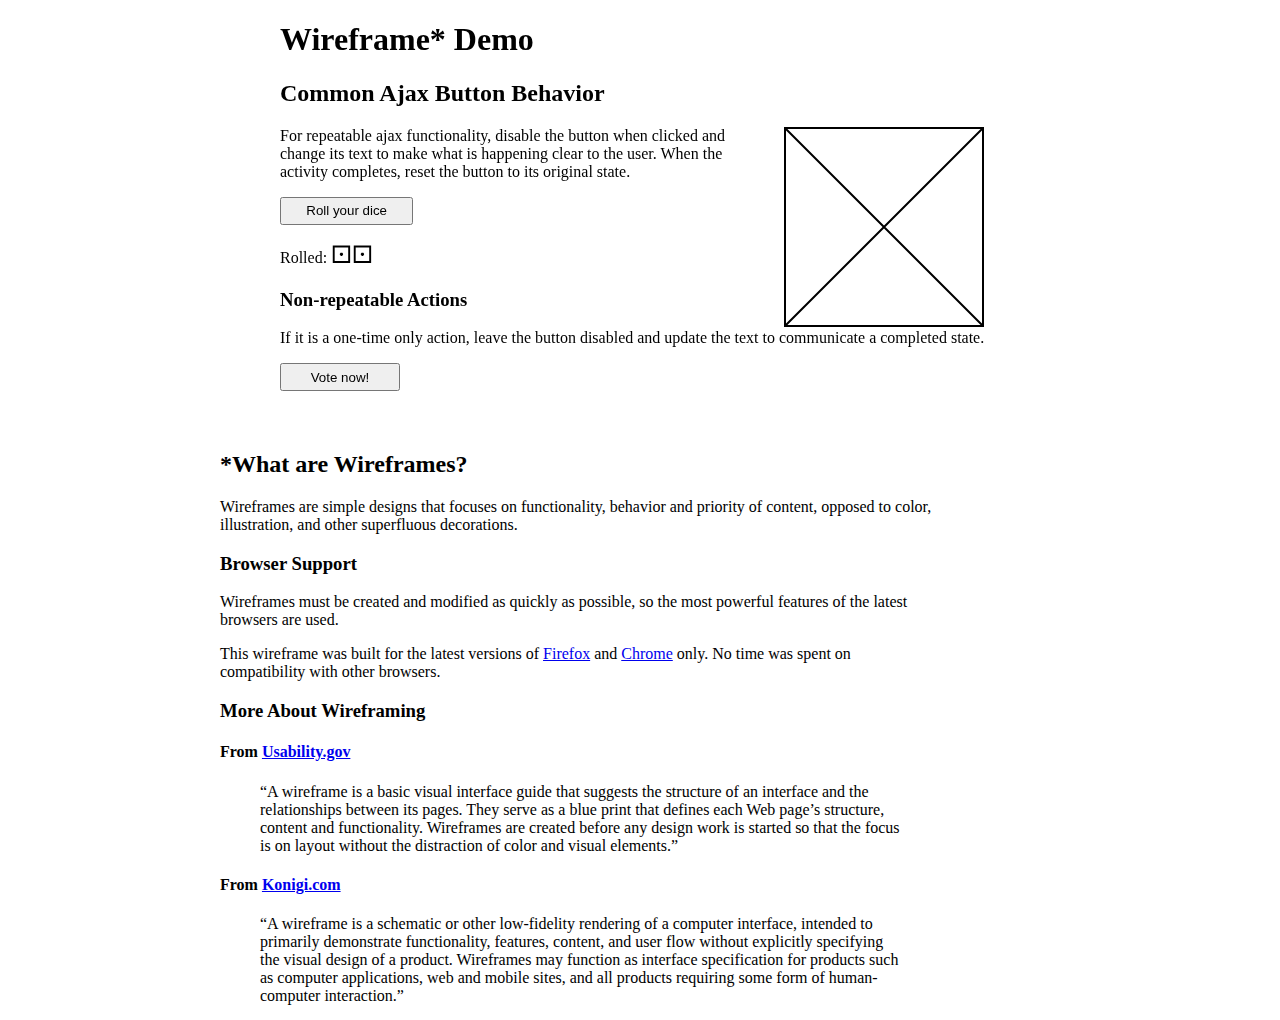
==== index.html @ cc534230 "Create index.html" ====
<!DOCTYPE html>
<html>
<head>
<meta charset="utf-8">
<meta http-equiv="x-ua-compatible" content="IE=Edge">
<meta name="viewport" content="initial-scale=1.0, user-scalable=no">
<title>Wireframe - Demo</title>
<link rel="stylesheet" href="wireframe.css">
<style type="text/css">
/* Instance-specific styles */
article {margin: 0 auto; width: 720px; position: relative; }

#image1 {float: right; margin: 0 1em; }

button {height: 2.1em; }
button img {vertical-align: middle; margin-right: 0.8em; }
#die1, #die2 {font-size: 24px; font-family: monospace; }

#ajaxRand {width: 10em; }
#ajaxVote {width: 9em; }

#wireframe {left: -60px; }
#testSpin {}
</style>

<body>
<article>
<h1>Wireframe* Demo</h1>

<div class="wire">
<h2>Common Ajax Button Behavior</h2>
<canvas class="placeholderImage" id="image1" width="200" height="200" title="Image placeholder"></canvas>
<p>For repeatable ajax functionality, disable the button when clicked and change its text to make what is happening clear to the user. When the activity completes, reset the button to its original state.
<p><button type="button" id="ajaxRand" onclick="pseudoAjaxRandom()">Roll your dice</button>
<p>Rolled: <span id="die1">⚀</span><span id="die2">⚀</span>

<h3>Non-repeatable Actions</h3>
<p>If it is a one-time only action, leave the button disabled and update the text to communicate a completed state.

<p><button type="button" id="ajaxVote" onclick="pseudoAjaxVote()">Vote now!</button>

<p><canvas class="spinner" width="20" height="20" id="testSpin"></canvas>
</div>

</article>

<article id="wireframe">
<h2>*What are Wireframes?</h2>
<p>Wireframes are simple designs that focuses on functionality, behavior and priority of content, opposed to color, illustration, and other superfluous decorations.

<h3>Browser Support</h3>
<p>Wireframes must be created and modified as quickly as possible, so the most powerful features of the latest browsers are used.
<p>This wireframe was built for the latest versions of <a href="http://www.mozilla.org/en-US/firefox/desktop/">Firefox</a> and <a href="https://www.google.com/intl/en-US/chrome/browser/">Chrome</a> only. No time was spent on compatibility with other browsers.

<h3>More About Wireframing</h3>
<h4>From <a href="http://www.usability.gov/sites/default/files/creating-wireframes.pdf">Usability.gov</a></h4>
<blockquote>“A wireframe is a basic visual interface guide that suggests the structure of an 
interface and the relationships between its pages. They serve as a blue print that 
defines each Web page’s structure, content and functionality. Wireframes are created 
before any design work is started so that the focus is on layout without the 
distraction of color and visual elements.”</blockquote>

<h4>From <a href="http://konigi.com/node/1819">Konigi.com</a></h4>
<blockquote>“A wireframe is a schematic or other low-fidelity rendering of a computer interface, intended to primarily demonstrate functionality, features, content, and user flow without explicitly specifying the visual design of a product. Wireframes may function as interface specification for products such as computer applications, web and mobile sites, and all products requiring some form of human-computer interaction.”</blockquote>

</article>

<script>
function makeImage(canvas) {
    var ctx = canvas.getContext("2d"), centerWidth, centerHeight, maxDim;
    centerWidth = canvas.width / 2;
    centerHeight = canvas.height / 2;
    maxDim = canvas.width;
    if (canvas.height > maxDim) {
        maxDim = canvas.height;
    }

    ctx.beginPath();
    ctx.rect(0, 0, canvas.width, canvas.height);
    ctx.strokeStyle = 'black';
    ctx.fillStyle = 'white';
    ctx.fill();
    ctx.lineWidth = 4;
    ctx.stroke();
    
    ctx.beginPath();
    ctx.lineWidth = 2;
    ctx.strokeStyle = 'black';
    ctx.moveTo(0, 0);
    ctx.lineTo(canvas.width, canvas.height);
    ctx.moveTo(canvas.width, 0);
    ctx.lineTo(0, canvas.height);

    ctx.stroke();
}

function makeAllImagePlaceholders() {
    var imagePlaceholders = document.querySelectorAll('canvas.placeholderImage'), ii;
    for (ii = 0; ii < imagePlaceholders.length; ii = ii + 1) {
        makeImage(imagePlaceholders[ii]);
    }
}

function spinColor(pos, idx) {
    if (pos === idx) {
        return 'black';
    }
    if (pos - 1 === idx || pos - 1 === idx - 8) {
        return 'gray';
    }
    if (pos - 2 === idx || pos - 2 === idx - 8) {
        return 'darkgray';
    }
    return 'lightgray';
}

function spinner(canvas, position) {
    var ctx = canvas.getContext("2d"), dotRad = canvas.width / 16, circRad = canvas.width * 0.4, a, b, marg = canvas.width * 0.1;
    if (position > 7) {
        position = position - 8;
    }
    a = Math.sqrt(circRad * circRad) / 2 * 1.08; // what's this fudge factor for? My math must be bad.
    ctx.beginPath();
    ctx.arc(canvas.width / 2, canvas.height / 5, dotRad, 0, 2 * Math.PI, false);
    ctx.fillStyle = spinColor(position, 0);
    ctx.strokeStyle = 'transparent';
    ctx.fill();
    ctx.stroke();
    
    ctx.beginPath();
    ctx.arc(canvas.width * 4 / 5, canvas.height / 2, dotRad, 0, 2 * Math.PI, false);
    ctx.fillStyle = spinColor(position, 2);
    ctx.strokeStyle = 'transparent';
    ctx.fill();
    ctx.stroke();
    
    ctx.beginPath();
    ctx.arc(canvas.width / 2, canvas.height * 4 / 5, dotRad, 0, 2 * Math.PI, false);
    ctx.fillStyle = spinColor(position, 4);
    ctx.strokeStyle = 'transparent';
    ctx.fill();
    ctx.stroke();
    
    ctx.beginPath();
    ctx.arc(canvas.width / 5, canvas.height / 2, dotRad, 0, 2 * Math.PI, false);
    ctx.fillStyle = spinColor(position, 6);
    ctx.strokeStyle = 'transparent';
    ctx.fill();
    ctx.stroke();
    
    ctx.beginPath();
    ctx.arc(marg + circRad + a, marg + circRad - a, dotRad, 0, 2 * Math.PI, false);
    ctx.fillStyle = spinColor(position, 1);
    ctx.strokeStyle = 'transparent';
    ctx.fill();
    ctx.stroke();
    
    ctx.beginPath();
    ctx.arc(marg + circRad + a, marg + circRad + a, dotRad, 0, 2 * Math.PI, false);
    ctx.fillStyle = spinColor(position, 3);
    ctx.strokeStyle = 'transparent';
    ctx.fill();
    ctx.stroke();
    
    ctx.beginPath();
    ctx.arc(marg + circRad - a, marg + circRad + a, dotRad, 0, 2 * Math.PI, false);
    ctx.fillStyle = spinColor(position, 5);
    ctx.strokeStyle = 'transparent';
    ctx.fill();
    ctx.stroke();
    
    ctx.beginPath();
    ctx.arc(marg + circRad - a, marg + circRad - a, dotRad, 0, 2 * Math.PI, false);
    ctx.fillStyle = spinColor(position, 7);
    ctx.strokeStyle = 'transparent';
    ctx.fill();
    ctx.stroke();
    
    window.setTimeout(function () {spinner(canvas, position + 1); }, 100);
}

makeAllImagePlaceholders();
//spinner(testSpin, 0);
</script>
<script>
/* Instance-specific script */

function pseudoAjaxRandom() {
    var dice = ['⚀', '⚁', '⚂', '⚃', '⚄', '⚅'];
    ajaxRand.disabled = true;
    //ajaxRand.innerHTML = '<img src="img/spinner.gif" alt="">Rolling...';
    ajaxRand.innerHTML = 'Rolling...';
    die1.innerHTML = '◻';
    die2.innerHTML = '◻';
    window.setTimeout(function () {
        ajaxRand.disabled = false;
        die1.innerHTML = dice[Math.floor(Math.random() * 6)];
        die2.innerHTML = dice[Math.floor(Math.random() * 6)];
        ajaxRand.innerHTML = 'Roll your dice';
    }, 1000);
}
function pseudoAjaxVote() {
    ajaxVote.disabled = true;
    //ajaxVote.innerHTML = '<img src="img/spinner.gif" alt="">Voting...';
    ajaxVote.innerHTML = 'Voting...';
    window.setTimeout(function () {
        ajaxVote.innerHTML = 'Voted';
    }, 1000);
}
</script>
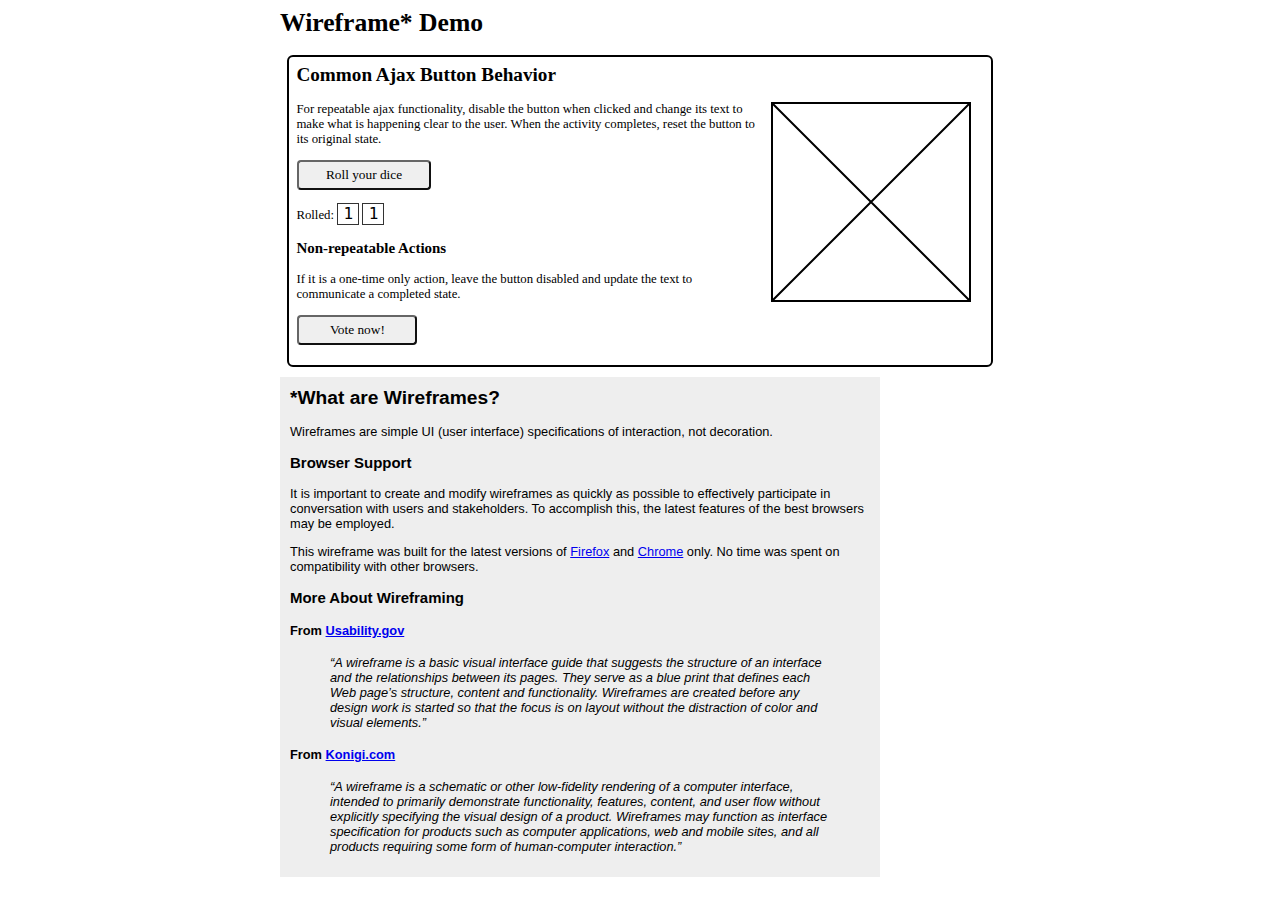
==== commit d7682b5c: "Update index.html" ====
--- a/index.html
+++ b/index.html
@@ -12,9 +12,7 @@
 
 #image1 {float: right; margin: 0 1em; }
 
-button {height: 2.1em; }
-button img {vertical-align: middle; margin-right: 0.8em; }
-#die1, #die2 {font-size: 24px; font-family: monospace; }
+#die1, #die2 {display: inline-block; width: 20px; height: 20px; font-size: 16px; font-family: monospace; border: 1px solid #333; text-align: center; }
 
 #ajaxRand {width: 10em; }
 #ajaxVote {width: 9em; }
@@ -32,24 +30,22 @@
 <canvas class="placeholderImage" id="image1" width="200" height="200" title="Image placeholder"></canvas>
 <p>For repeatable ajax functionality, disable the button when clicked and change its text to make what is happening clear to the user. When the activity completes, reset the button to its original state.
 <p><button type="button" id="ajaxRand" onclick="pseudoAjaxRandom()">Roll your dice</button>
-<p>Rolled: <span id="die1">⚀</span><span id="die2">⚀</span>
+<p>Rolled: <span id="die1">1</span> <span id="die2">1</span>
 
 <h3>Non-repeatable Actions</h3>
 <p>If it is a one-time only action, leave the button disabled and update the text to communicate a completed state.
 
 <p><button type="button" id="ajaxVote" onclick="pseudoAjaxVote()">Vote now!</button>
-
-<p><canvas class="spinner" width="20" height="20" id="testSpin"></canvas>
 </div>
 
 </article>
 
 <article id="wireframe">
 <h2>*What are Wireframes?</h2>
-<p>Wireframes are simple designs that focuses on functionality, behavior and priority of content, opposed to color, illustration, and other superfluous decorations.
+<p>Wireframes are simple UI (user interface) specifications of interaction, not decoration.
 
 <h3>Browser Support</h3>
-<p>Wireframes must be created and modified as quickly as possible, so the most powerful features of the latest browsers are used.
+<p>It is important to create and modify wireframes as quickly as possible to effectively participate in conversation with users and stakeholders. To accomplish this, the latest features of the best browsers may be employed.
 <p>This wireframe was built for the latest versions of <a href="http://www.mozilla.org/en-US/firefox/desktop/">Firefox</a> and <a href="https://www.google.com/intl/en-US/chrome/browser/">Chrome</a> only. No time was spent on compatibility with other browsers.
 
 <h3>More About Wireframing</h3>
@@ -63,6 +59,7 @@
 <h4>From <a href="http://konigi.com/node/1819">Konigi.com</a></h4>
 <blockquote>“A wireframe is a schematic or other low-fidelity rendering of a computer interface, intended to primarily demonstrate functionality, features, content, and user flow without explicitly specifying the visual design of a product. Wireframes may function as interface specification for products such as computer applications, web and mobile sites, and all products requiring some form of human-computer interaction.”</blockquote>
 
+<img src="img/spin.gif" style="display: none; " title="Preload spinner">
 </article>
 
 <script>
@@ -101,110 +98,28 @@
     }
 }
 
-function spinColor(pos, idx) {
-    if (pos === idx) {
-        return 'black';
-    }
-    if (pos - 1 === idx || pos - 1 === idx - 8) {
-        return 'gray';
-    }
-    if (pos - 2 === idx || pos - 2 === idx - 8) {
-        return 'darkgray';
-    }
-    return 'lightgray';
-}
-
-function spinner(canvas, position) {
-    var ctx = canvas.getContext("2d"), dotRad = canvas.width / 16, circRad = canvas.width * 0.4, a, b, marg = canvas.width * 0.1;
-    if (position > 7) {
-        position = position - 8;
-    }
-    a = Math.sqrt(circRad * circRad) / 2 * 1.08; // what's this fudge factor for? My math must be bad.
-    ctx.beginPath();
-    ctx.arc(canvas.width / 2, canvas.height / 5, dotRad, 0, 2 * Math.PI, false);
-    ctx.fillStyle = spinColor(position, 0);
-    ctx.strokeStyle = 'transparent';
-    ctx.fill();
-    ctx.stroke();
-    
-    ctx.beginPath();
-    ctx.arc(canvas.width * 4 / 5, canvas.height / 2, dotRad, 0, 2 * Math.PI, false);
-    ctx.fillStyle = spinColor(position, 2);
-    ctx.strokeStyle = 'transparent';
-    ctx.fill();
-    ctx.stroke();
-    
-    ctx.beginPath();
-    ctx.arc(canvas.width / 2, canvas.height * 4 / 5, dotRad, 0, 2 * Math.PI, false);
-    ctx.fillStyle = spinColor(position, 4);
-    ctx.strokeStyle = 'transparent';
-    ctx.fill();
-    ctx.stroke();
-    
-    ctx.beginPath();
-    ctx.arc(canvas.width / 5, canvas.height / 2, dotRad, 0, 2 * Math.PI, false);
-    ctx.fillStyle = spinColor(position, 6);
-    ctx.strokeStyle = 'transparent';
-    ctx.fill();
-    ctx.stroke();
-    
-    ctx.beginPath();
-    ctx.arc(marg + circRad + a, marg + circRad - a, dotRad, 0, 2 * Math.PI, false);
-    ctx.fillStyle = spinColor(position, 1);
-    ctx.strokeStyle = 'transparent';
-    ctx.fill();
-    ctx.stroke();
-    
-    ctx.beginPath();
-    ctx.arc(marg + circRad + a, marg + circRad + a, dotRad, 0, 2 * Math.PI, false);
-    ctx.fillStyle = spinColor(position, 3);
-    ctx.strokeStyle = 'transparent';
-    ctx.fill();
-    ctx.stroke();
-    
-    ctx.beginPath();
-    ctx.arc(marg + circRad - a, marg + circRad + a, dotRad, 0, 2 * Math.PI, false);
-    ctx.fillStyle = spinColor(position, 5);
-    ctx.strokeStyle = 'transparent';
-    ctx.fill();
-    ctx.stroke();
-    
-    ctx.beginPath();
-    ctx.arc(marg + circRad - a, marg + circRad - a, dotRad, 0, 2 * Math.PI, false);
-    ctx.fillStyle = spinColor(position, 7);
-    ctx.strokeStyle = 'transparent';
-    ctx.fill();
-    ctx.stroke();
-    
-    window.setTimeout(function () {spinner(canvas, position + 1); }, 100);
-}
-
 makeAllImagePlaceholders();
-//spinner(testSpin, 0);
 </script>
 <script>
 /* Instance-specific script */
 
+// spinner from http://preloaders.net/en/circular
 function pseudoAjaxRandom() {
-    var dice = ['⚀', '⚁', '⚂', '⚃', '⚄', '⚅'];
     ajaxRand.disabled = true;
-    //ajaxRand.innerHTML = '<img src="img/spinner.gif" alt="">Rolling...';
-    ajaxRand.innerHTML = 'Rolling...';
-    die1.innerHTML = '◻';
-    die2.innerHTML = '◻';
+    ajaxRand.innerHTML = '<img src="img/spin.gif" alt="">Rolling...';
     window.setTimeout(function () {
         ajaxRand.disabled = false;
-        die1.innerHTML = dice[Math.floor(Math.random() * 6)];
-        die2.innerHTML = dice[Math.floor(Math.random() * 6)];
+        die1.innerHTML = Math.ceil(Math.random() * 6);
+        die2.innerHTML = Math.ceil(Math.random() * 6);
         ajaxRand.innerHTML = 'Roll your dice';
     }, 1000);
 }
 function pseudoAjaxVote() {
     ajaxVote.disabled = true;
-    //ajaxVote.innerHTML = '<img src="img/spinner.gif" alt="">Voting...';
-    ajaxVote.innerHTML = 'Voting...';
+    ajaxVote.innerHTML = '<img src="img/spin.gif" alt="">Voting...';
     window.setTimeout(function () {
         ajaxVote.innerHTML = 'Voted';
-    }, 1000);
+    }, 2000);
 }
+ajaxVote.disabled = false;
 </script>
--- a/wireframe.css
+++ b/wireframe.css
@@ -0,0 +1,42 @@
+html {background: #fff; }
+body {
+    font-size: 80%; font-family: "Comic Sans MS", cursive;
+    background: transparent url(/wireframe/img/coffeering.png) no-repeat 95% 5%;
+}
+body *:first-child {margin-top: 0; }
+
+button {
+    margin: 0 1px;
+    font-family: "Comic Sans MS", cursive;
+    border: 2px outset #666; border-radius: 4px;
+    line-height: 1.8em; 
+}
+button:active {border: 2px inset #666; outline: 0 none; }
+button img {vertical-align: middle; margin-right: 0.4em; }
+
+/* Nested wire boxes */
+div.wire {
+    padding: 1%; margin: 1%;
+    border: 2px solid #000; border-radius: 6px;
+    background: #fff;
+    background: rgba(255, 255, 255, 0.7);
+}
+div.wire > *:first-child {margin-top: 0; }
+div.wire div.functional-area {
+    border: 2px solid #555; border-radius: 6px;
+}
+div.wire div.wire div.wire {
+    border: 2px solid #999; border-radius: 6px;
+}
+div.wire div.wire div.wire div.wire {
+    border: 2px solid #ccc; border-radius: 6px;
+}
+
+/* For wireframe information block */
+#wireframe {
+    margin-top: 10px; padding: 10px;
+    background: #eee none repeat scroll 0 0;
+    max-width: 580px;
+    font-family: sans-serif; 
+}
+#wireframe blockquote {font-style: italic; }
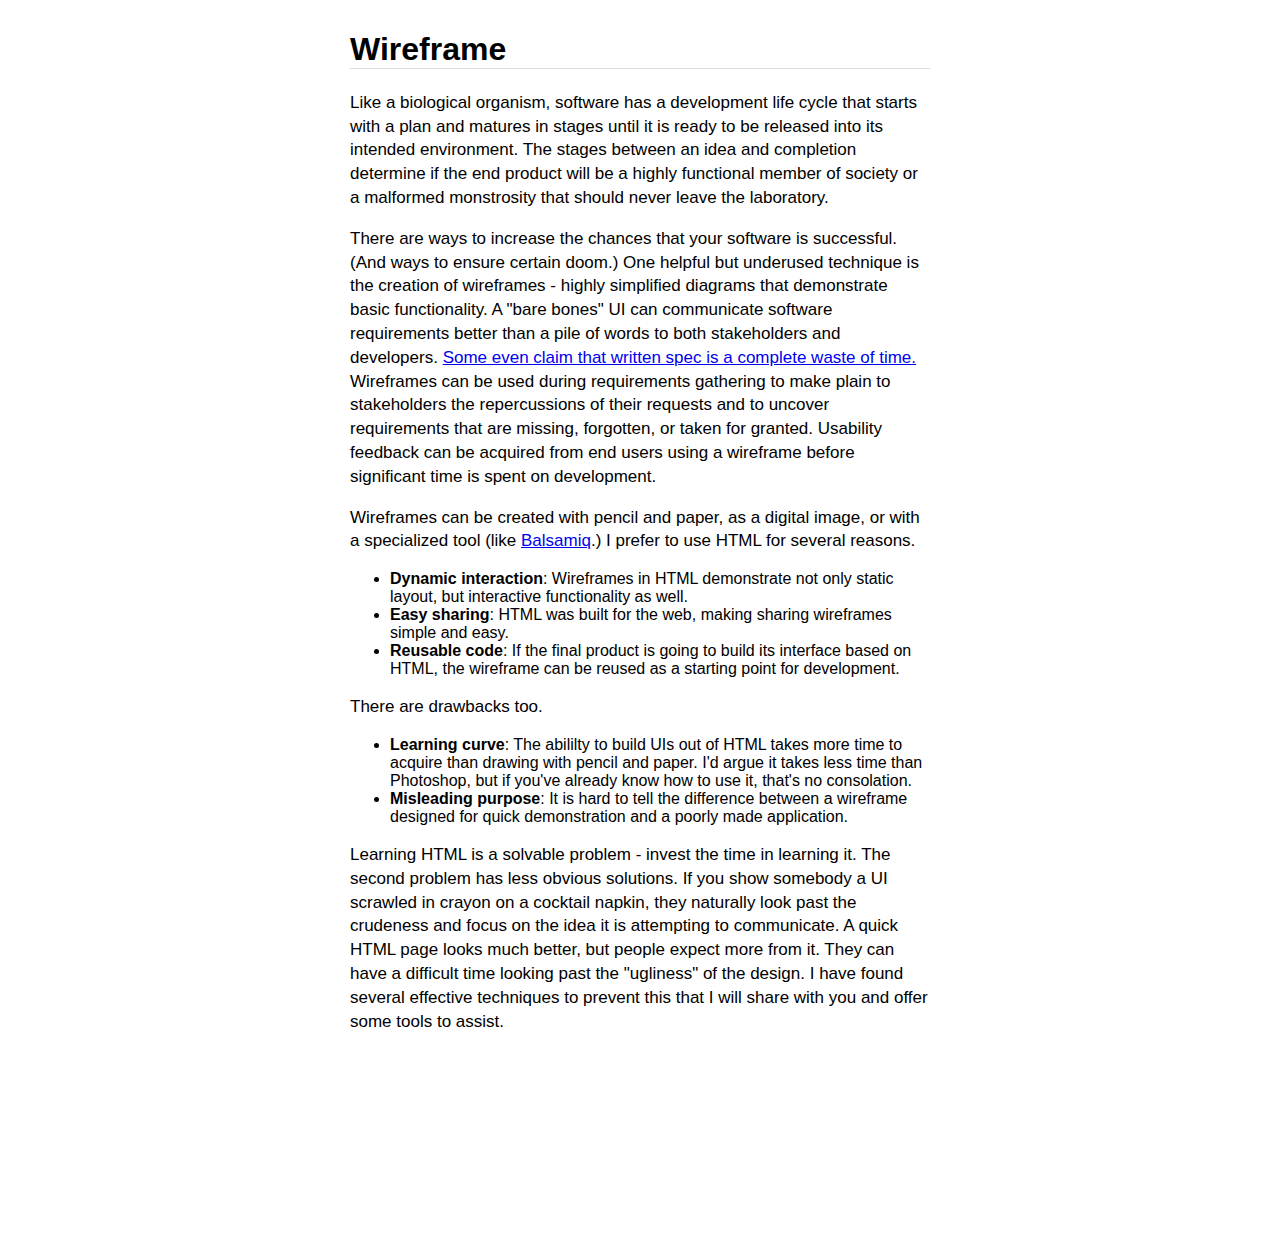
==== commit 248b2241: "Update index.html" ====
--- a/index.html
+++ b/index.html
@@ -2,124 +2,93 @@
 <html>
 <head>
 <meta charset="utf-8">
-<meta http-equiv="x-ua-compatible" content="IE=Edge">
 <meta name="viewport" content="initial-scale=1.0, user-scalable=no">
-<title>Wireframe - Demo</title>
-<link rel="stylesheet" href="wireframe.css">
+<title>README</title>
 <style type="text/css">
-/* Instance-specific styles */
-article {margin: 0 auto; width: 720px; position: relative; }
+/* https://github.com/chrisbroski/simple-css  */
+html {padding: 10px 10px 200px; font-family: droid sans, sans-serif; }
+body {margin: 0 auto; max-width: 580px; }
+div.article > *:first-child {margin-top: 0; }
+div.article p {line-height: 1.4em; font-size: 17px; }
 
-#image1 {float: right; margin: 0 1em; }
-
-#die1, #die2 {display: inline-block; width: 20px; height: 20px; font-size: 16px; font-family: monospace; border: 1px solid #333; text-align: center; }
-
-#ajaxRand {width: 10em; }
-#ajaxVote {width: 9em; }
-
-#wireframe {left: -60px; }
-#testSpin {}
+/* Approximating GitHub markdown styles */
+h1 {border-bottom: 1px solid #ddd; }
+pre {padding: 1em; background: #eee; overflow: auto; }
+blockquote {margin: 16px 0; padding: 0 15px; color: #777; border-left: 4px solid #ddd; }
+table {border-collapse: collapse; }
+table td {border: 1px solid #ddd; padding: 6px 13px; }
 </style>
 
 <body>
-<article>
-<h1>Wireframe* Demo</h1>
-
-<div class="wire">
-<h2>Common Ajax Button Behavior</h2>
-<canvas class="placeholderImage" id="image1" width="200" height="200" title="Image placeholder"></canvas>
-<p>For repeatable ajax functionality, disable the button when clicked and change its text to make what is happening clear to the user. When the activity completes, reset the button to its original state.
-<p><button type="button" id="ajaxRand" onclick="pseudoAjaxRandom()">Roll your dice</button>
-<p>Rolled: <span id="die1">1</span> <span id="die2">1</span>
-
-<h3>Non-repeatable Actions</h3>
-<p>If it is a one-time only action, leave the button disabled and update the text to communicate a completed state.
-
-<p><button type="button" id="ajaxVote" onclick="pseudoAjaxVote()">Vote now!</button>
+<div class="article">
+<div data-src="README.md" class="mdImport"></div>
 </div>
 
-</article>
+<script>
+/*
+Copyright (c) 2007, John Fraser  
+<http://www.attacklab.net/>  
+All rights reserved.
 
-<article id="wireframe">
-<h2>*What are Wireframes?</h2>
-<p>Wireframes are simple UI (user interface) specifications of interaction, not decoration.
+Original Markdown copyright (c) 2004, John Gruber  
+<http://daringfireball.net/>  
+All rights reserved.
 
-<h3>Browser Support</h3>
-<p>It is important to create and modify wireframes as quickly as possible to effectively participate in conversation with users and stakeholders. To accomplish this, the latest features of the best browsers may be employed.
-<p>This wireframe was built for the latest versions of <a href="http://www.mozilla.org/en-US/firefox/desktop/">Firefox</a> and <a href="https://www.google.com/intl/en-US/chrome/browser/">Chrome</a> only. No time was spent on compatibility with other browsers.
+Redistribution and use in source and binary forms, with or without
+modification, are permitted provided that the following conditions are
+met:
 
-<h3>More About Wireframing</h3>
-<h4>From <a href="http://www.usability.gov/sites/default/files/creating-wireframes.pdf">Usability.gov</a></h4>
-<blockquote>“A wireframe is a basic visual interface guide that suggests the structure of an 
-interface and the relationships between its pages. They serve as a blue print that 
-defines each Web page’s structure, content and functionality. Wireframes are created 
-before any design work is started so that the focus is on layout without the 
-distraction of color and visual elements.”</blockquote>
+* Redistributions of source code must retain the above copyright notice,
+  this list of conditions and the following disclaimer.
 
-<h4>From <a href="http://konigi.com/node/1819">Konigi.com</a></h4>
-<blockquote>“A wireframe is a schematic or other low-fidelity rendering of a computer interface, intended to primarily demonstrate functionality, features, content, and user flow without explicitly specifying the visual design of a product. Wireframes may function as interface specification for products such as computer applications, web and mobile sites, and all products requiring some form of human-computer interaction.”</blockquote>
+* Redistributions in binary form must reproduce the above copyright
+  notice, this list of conditions and the following disclaimer in the
+  documentation and/or other materials provided with the distribution.
 
-<img src="img/spin.gif" style="display: none; " title="Preload spinner">
-</article>
+* Neither the name "Markdown" nor the names of its contributors may
+  be used to endorse or promote products derived from this software
+  without specific prior written permission.
 
-<script>
-function makeImage(canvas) {
-    var ctx = canvas.getContext("2d"), centerWidth, centerHeight, maxDim;
-    centerWidth = canvas.width / 2;
-    centerHeight = canvas.height / 2;
-    maxDim = canvas.width;
-    if (canvas.height > maxDim) {
-        maxDim = canvas.height;
+This software is provided by the copyright holders and contributors "as
+is" and any express or implied warranties, including, but not limited
+to, the implied warranties of merchantability and fitness for a
+particular purpose are disclaimed. In no event shall the copyright owner
+or contributors be liable for any direct, indirect, incidental, special,
+exemplary, or consequential damages (including, but not limited to,
+procurement of substitute goods or services; loss of use, data, or
+profits; or business interruption) however caused and on any theory of
+liability, whether in contract, strict liability, or tort (including
+negligence or otherwise) arising in any way out of the use of this
+software, even if advised of the possibility of such damage.
+*/
+(function () {
+    'use strict';
+    /*! showdown 01-03-2015 */
+    var Showdown={extensions:{}},forEach=Showdown.forEach=function(a,b){if("function"==typeof a.forEach)a.forEach(b);else{var c,d=a.length;for(c=0;d>c;c++)b(a[c],c,a)}},stdExtName=function(a){return a.replace(/[_-]||\s/g,"").toLowerCase()};Showdown.converter=function(a){var b,c,d,e=0,f=[],g=[];if("undefined"!=typeof module&&"undefined"!=typeof exports&&"undefined"!=typeof require){var h=require("fs");if(h){var i=h.readdirSync((__dirname||".")+"/extensions").filter(function(a){return~a.indexOf(".js")}).map(function(a){return a.replace(/\.js$/,"")});Showdown.forEach(i,function(a){var b=stdExtName(a);Showdown.extensions[b]=require("./extensions/"+a)})}}if(this.makeHtml=function(a){return b={},c={},d=[],a=a.replace(/~/g,"~T"),a=a.replace(/\$/g,"~D"),a=a.replace(/\r\n/g,"\n"),a=a.replace(/\r/g,"\n"),a="\n\n"+a+"\n\n",a=M(a),a=a.replace(/^[ \t]+$/gm,""),Showdown.forEach(f,function(b){a=l(b,a)}),a=z(a),a=n(a),a=m(a),a=p(a),a=K(a),a=a.replace(/~D/g,"$$"),a=a.replace(/~T/g,"~"),Showdown.forEach(g,function(b){a=l(b,a)}),a},a&&a.extensions){var j=this;Showdown.forEach(a.extensions,function(a){if("string"==typeof a&&(a=Showdown.extensions[stdExtName(a)]),"function"!=typeof a)throw"Extension '"+a+"' could not be loaded.  It was either not found or is not a valid extension.";Showdown.forEach(a(j),function(a){a.type?"language"===a.type||"lang"===a.type?f.push(a):("output"===a.type||"html"===a.type)&&g.push(a):g.push(a)})})}var k,l=function(a,b){if(a.regex){var c=new RegExp(a.regex,"g");return b.replace(c,a.replace)}return a.filter?a.filter(b):void 0},m=function(a){return a+="~0",a=a.replace(/^[ ]{0,3}\[(.+)\]:[ \t]*\n?[ \t]*<?(\S+?)>?[ \t]*\n?[ \t]*(?:(\n*)["(](.+?)[")][ \t]*)?(?:\n+|(?=~0))/gm,function(a,d,e,f,g){return d=d.toLowerCase(),b[d]=G(e),f?f+g:(g&&(c[d]=g.replace(/"/g,"&quot;")),"")}),a=a.replace(/~0/,"")},n=function(a){a=a.replace(/\n/g,"\n\n");return a=a.replace(/^(<(p|div|h[1-6]|blockquote|pre|table|dl|ol|ul|script|noscript|form|fieldset|iframe|math|ins|del)\b[^\r]*?\n<\/\2>[ \t]*(?=\n+))/gm,o),a=a.replace(/^(<(p|div|h[1-6]|blockquote|pre|table|dl|ol|ul|script|noscript|form|fieldset|iframe|math|style|section|header|footer|nav|article|aside)\b[^\r]*?<\/\2>[ \t]*(?=\n+)\n)/gm,o),a=a.replace(/(\n[ ]{0,3}(<(hr)\b([^<>])*?\/?>)[ \t]*(?=\n{2,}))/g,o),a=a.replace(/(\n\n[ ]{0,3}<!(--[^\r]*?--\s*)+>[ \t]*(?=\n{2,}))/g,o),a=a.replace(/(?:\n\n)([ ]{0,3}(?:<([?%])[^\r]*?\2>)[ \t]*(?=\n{2,}))/g,o),a=a.replace(/\n\n/g,"\n")},o=function(a,b){var c=b;return c=c.replace(/\n\n/g,"\n"),c=c.replace(/^\n/,""),c=c.replace(/\n+$/g,""),c="\n\n~K"+(d.push(c)-1)+"K\n\n"},p=function(a){a=w(a);var b=A("<hr />");return a=a.replace(/^[ ]{0,2}([ ]?\*[ ]?){3,}[ \t]*$/gm,b),a=a.replace(/^[ ]{0,2}([ ]?\-[ ]?){3,}[ \t]*$/gm,b),a=a.replace(/^[ ]{0,2}([ ]?\_[ ]?){3,}[ \t]*$/gm,b),a=x(a),a=y(a),a=E(a),a=n(a),a=F(a)},q=function(a){return a=B(a),a=r(a),a=H(a),a=u(a),a=s(a),a=I(a),a=G(a),a=D(a),a=a.replace(/  +\n/g," <br />\n")},r=function(a){var b=/(<[a-z\/!$]("[^"]*"|'[^']*'|[^'">])*>|<!(--.*?--\s*)+>)/gi;return a=a.replace(b,function(a){var b=a.replace(/(.)<\/?code>(?=.)/g,"$1`");return b=N(b,"\\`*_")})},s=function(a){return a=a.replace(/(\[((?:\[[^\]]*\]|[^\[\]])*)\][ ]?(?:\n[ ]*)?\[(.*?)\])()()()()/g,t),a=a.replace(/(\[((?:\[[^\]]*\]|[^\[\]])*)\]\([ \t]*()<?(.*?(?:\(.*?\).*?)?)>?[ \t]*((['"])(.*?)\6[ \t]*)?\))/g,t),a=a.replace(/(\[([^\[\]]+)\])()()()()()/g,t)},t=function(a,d,e,f,g,h,i,j){void 0==j&&(j="");var k=d,l=e,m=f.toLowerCase(),n=g,o=j;if(""==n)if(""==m&&(m=l.toLowerCase().replace(/ ?\n/g," ")),n="#"+m,void 0!=b[m])n=b[m],void 0!=c[m]&&(o=c[m]);else{if(!(k.search(/\(\s*\)$/m)>-1))return k;n=""}n=N(n,"*_");var p='<a href="'+n+'"';return""!=o&&(o=o.replace(/"/g,"&quot;"),o=N(o,"*_"),p+=' title="'+o+'"'),p+=">"+l+"</a>"},u=function(a){return a=a.replace(/(!\[(.*?)\][ ]?(?:\n[ ]*)?\[(.*?)\])()()()()/g,v),a=a.replace(/(!\[(.*?)\]\s?\([ \t]*()<?(\S+?)>?[ \t]*((['"])(.*?)\6[ \t]*)?\))/g,v)},v=function(a,d,e,f,g,h,i,j){var k=d,l=e,m=f.toLowerCase(),n=g,o=j;if(o||(o=""),""==n){if(""==m&&(m=l.toLowerCase().replace(/ ?\n/g," ")),n="#"+m,void 0==b[m])return k;n=b[m],void 0!=c[m]&&(o=c[m])}l=l.replace(/"/g,"&quot;"),n=N(n,"*_");var p='<img src="'+n+'" alt="'+l+'"';return o=o.replace(/"/g,"&quot;"),o=N(o,"*_"),p+=' title="'+o+'"',p+=" />"},w=function(a){function b(a){return a.replace(/[^\w]/g,"").toLowerCase()}return a=a.replace(/^(.+)[ \t]*\n=+[ \t]*\n+/gm,function(a,c){return A('<h1 id="'+b(c)+'">'+q(c)+"</h1>")}),a=a.replace(/^(.+)[ \t]*\n-+[ \t]*\n+/gm,function(a,c){return A('<h2 id="'+b(c)+'">'+q(c)+"</h2>")}),a=a.replace(/^(\#{1,6})[ \t]*(.+?)[ \t]*\#*\n+/gm,function(a,c,d){var e=c.length;return A("<h"+e+' id="'+b(d)+'">'+q(d)+"</h"+e+">")})},x=function(a){a+="~0";var b=/^(([ ]{0,3}([*+-]|\d+[.])[ \t]+)[^\r]+?(~0|\n{2,}(?=\S)(?![ \t]*(?:[*+-]|\d+[.])[ \t]+)))/gm;return e?a=a.replace(b,function(a,b,c){var d=b,e=c.search(/[*+-]/g)>-1?"ul":"ol";d=d.replace(/\n{2,}/g,"\n\n\n");var f=k(d);return f=f.replace(/\s+$/,""),f="<"+e+">"+f+"</"+e+">\n"}):(b=/(\n\n|^\n?)(([ ]{0,3}([*+-]|\d+[.])[ \t]+)[^\r]+?(~0|\n{2,}(?=\S)(?![ \t]*(?:[*+-]|\d+[.])[ \t]+)))/g,a=a.replace(b,function(a,b,c,d){var e=b,f=c,g=d.search(/[*+-]/g)>-1?"ul":"ol",f=f.replace(/\n{2,}/g,"\n\n\n"),h=k(f);return h=e+"<"+g+">\n"+h+"</"+g+">\n"})),a=a.replace(/~0/,"")};k=function(a){return e++,a=a.replace(/\n{2,}$/,"\n"),a+="~0",a=a.replace(/(\n)?(^[ \t]*)([*+-]|\d+[.])[ \t]+([^\r]+?(\n{1,2}))(?=\n*(~0|\2([*+-]|\d+[.])[ \t]+))/gm,function(a,b,c,d,e){var f=e,g=b;return g||f.search(/\n{2,}/)>-1?f=p(L(f)):(f=x(L(f)),f=f.replace(/\n$/,""),f=q(f)),"<li>"+f+"</li>\n"}),a=a.replace(/~0/g,""),e--,a};var y=function(a){return a+="~0",a=a.replace(/(?:\n\n|^)((?:(?:[ ]{4}|\t).*\n+)+)(\n*[ ]{0,3}[^ \t\n]|(?=~0))/g,function(a,b,c){var d=b,e=c;return d=C(L(d)),d=M(d),d=d.replace(/^\n+/g,""),d=d.replace(/\n+$/g,""),d="<pre><code>"+d+"\n</code></pre>",A(d)+e}),a=a.replace(/~0/,"")},z=function(a){return a+="~0",a=a.replace(/(?:^|\n)```(.*)\n([\s\S]*?)\n```/g,function(a,b,c){var d=b,e=c;return e=C(e),e=M(e),e=e.replace(/^\n+/g,""),e=e.replace(/\n+$/g,""),e="<pre><code"+(d?' class="'+d+'"':"")+">"+e+"\n</code></pre>",A(e)}),a=a.replace(/~0/,"")},A=function(a){return a=a.replace(/(^\n+|\n+$)/g,""),"\n\n~K"+(d.push(a)-1)+"K\n\n"},B=function(a){return a=a.replace(/(^|[^\\])(`+)([^\r]*?[^`])\2(?!`)/gm,function(a,b,c,d){var e=d;return e=e.replace(/^([ \t]*)/g,""),e=e.replace(/[ \t]*$/g,""),e=C(e),b+"<code>"+e+"</code>"})},C=function(a){return a=a.replace(/&/g,"&amp;"),a=a.replace(/</g,"&lt;"),a=a.replace(/>/g,"&gt;"),a=N(a,"*_{}[]\\",!1)},D=function(a){return a=a.replace(/(\*\*|__)(?=\S)([^\r]*?\S[*_]*)\1/g,"<strong>$2</strong>"),a=a.replace(/(\*|_)(?=\S)([^\r]*?\S)\1/g,"<em>$2</em>")},E=function(a){return a=a.replace(/((^[ \t]*>[ \t]?.+\n(.+\n)*\n*)+)/gm,function(a,b){var c=b;return c=c.replace(/^[ \t]*>[ \t]?/gm,"~0"),c=c.replace(/~0/g,""),c=c.replace(/^[ \t]+$/gm,""),c=p(c),c=c.replace(/(^|\n)/g,"$1  "),c=c.replace(/(\s*<pre>[^\r]+?<\/pre>)/gm,function(a,b){var c=b;return c=c.replace(/^  /gm,"~0"),c=c.replace(/~0/g,"")}),A("<blockquote>\n"+c+"\n</blockquote>")})},F=function(a){a=a.replace(/^\n+/g,""),a=a.replace(/\n+$/g,"");for(var b=a.split(/\n{2,}/g),c=[],e=b.length,f=0;e>f;f++){var g=b[f];g.search(/~K(\d+)K/g)>=0?c.push(g):g.search(/\S/)>=0&&(g=q(g),g=g.replace(/^([ \t]*)/g,"<p>"),g+="</p>",c.push(g))}e=c.length;for(var f=0;e>f;f++)for(;c[f].search(/~K(\d+)K/)>=0;){var h=d[RegExp.$1];h=h.replace(/\$/g,"$$$$"),c[f]=c[f].replace(/~K\d+K/,h)}return c.join("\n\n")},G=function(a){return a=a.replace(/&(?!#?[xX]?(?:[0-9a-fA-F]+|\w+);)/g,"&amp;"),a=a.replace(/<(?![a-z\/?\$!])/gi,"&lt;")},H=function(a){return a=a.replace(/\\(\\)/g,O),a=a.replace(/\\([`*_{}\[\]()>#+-.!])/g,O)},I=function(a){return a=a.replace(/<((https?|ftp|dict):[^'">\s]+)>/gi,'<a href="$1">$1</a>'),a=a.replace(/<(?:mailto:)?([-.\w]+\@[-a-z0-9]+(\.[-a-z0-9]+)*\.[a-z]+)>/gi,function(a,b){return J(K(b))})},J=function(a){var b=[function(a){return"&#"+a.charCodeAt(0)+";"},function(a){return"&#x"+a.charCodeAt(0).toString(16)+";"},function(a){return a}];return a="mailto:"+a,a=a.replace(/./g,function(a){if("@"==a)a=b[Math.floor(2*Math.random())](a);else if(":"!=a){var c=Math.random();a=c>.9?b[2](a):c>.45?b[1](a):b[0](a)}return a}),a='<a href="'+a+'">'+a+"</a>",a=a.replace(/">.+:/g,'">')},K=function(a){return a=a.replace(/~E(\d+)E/g,function(a,b){var c=parseInt(b);return String.fromCharCode(c)})},L=function(a){return a=a.replace(/^(\t|[ ]{1,4})/gm,"~0"),a=a.replace(/~0/g,"")},M=function(a){return a=a.replace(/\t(?=\t)/g,"    "),a=a.replace(/\t/g,"~A~B"),a=a.replace(/~B(.+?)~A/g,function(a,b){for(var c=b,d=4-c.length%4,e=0;d>e;e++)c+=" ";return c}),a=a.replace(/~A/g,"    "),a=a.replace(/~B/g,"")},N=function(a,b,c){var d="(["+b.replace(/([\[\]\\])/g,"\\$1")+"])";c&&(d="\\\\"+d);var e=new RegExp(d,"g");return a=a.replace(e,O)},O=function(a,b){var c=b.charCodeAt(0);return"~E"+c+"E"}},"undefined"!=typeof module&&(module.exports=Showdown),"function"==typeof define&&define.amd&&define("showdown",function(){return Showdown}),"undefined"!=typeof angular&&"undefined"!=typeof Showdown&&!function(a,b){function c(){function a(){var a=new b.converter(c);this.makeHtml=function(b){return a.makeHtml(b)},this.stripHtml=function(a){return String(a).replace(/<[^>]+>/gm,"")}}var c={extensions:[],stripHtml:!0};this.setOption=function(a,b){return c.key=b,this},this.getOption=function(a){return c.hasOwnProperty(a)?c.key:null},this.loadExtension=function(a){return c.extensions.push(a),this},this.$get=function(){return new a}}function d(a){var b=function(b,c){b.$watch("model",function(b){var d;d="string"==typeof b?a.makeHtml(b):typeof b,c.html(d)})};return{restrict:"A",link:b,scope:{model:"=sdModelToHtml"}}}function e(){return function(a){return String(a).replace(/<[^>]+>/gm,"")}}a.provider("$Showdown",c).directive("sdModelToHtml",["$Showdown",d]).filter("sdStripHtml",e)}(angular.module("Showdown",[]),Showdown);
+
+    function mdInclude(filePath, el) {
+        var xhr = new XMLHttpRequest();
+
+        // get file with ajax
+        xhr.open("GET", filePath, true);
+        xhr.onreadystatechange = function () {
+            var converter;
+            if (xhr.readyState === 4) {
+                if (xhr.status === 200 || xhr.status === 304) {
+                    converter = new Showdown.converter();
+                    el.innerHTML = converter.makeHtml(xhr.responseText);
+                } else if (xhr.status === 404) {
+                    el.innerHTML = 'Not found: ' + xhr.responseURL;
+                } else {
+                    el.innerHTML = 'Error status: ' + xhr.status;
+                }
+            }
+        };
+        xhr.send('');
     }
 
-    ctx.beginPath();
-    ctx.rect(0, 0, canvas.width, canvas.height);
-    ctx.strokeStyle = 'black';
-    ctx.fillStyle = 'white';
-    ctx.fill();
-    ctx.lineWidth = 4;
-    ctx.stroke();
-    
-    ctx.beginPath();
-    ctx.lineWidth = 2;
-    ctx.strokeStyle = 'black';
-    ctx.moveTo(0, 0);
-    ctx.lineTo(canvas.width, canvas.height);
-    ctx.moveTo(canvas.width, 0);
-    ctx.lineTo(0, canvas.height);
-
-    ctx.stroke();
-}
-
-function makeAllImagePlaceholders() {
-    var imagePlaceholders = document.querySelectorAll('canvas.placeholderImage'), ii;
-    for (ii = 0; ii < imagePlaceholders.length; ii = ii + 1) {
-        makeImage(imagePlaceholders[ii]);
-    }
-}
-
-makeAllImagePlaceholders();
+    window.onload = function () {
+        mdInclude('README.md', document.querySelector('div.mdImport'));
+    };
+}());
 </script>
-<script>
-/* Instance-specific script */
-
-// spinner from http://preloaders.net/en/circular
-function pseudoAjaxRandom() {
-    ajaxRand.disabled = true;
-    ajaxRand.innerHTML = '<img src="img/spin.gif" alt="">Rolling...';
-    window.setTimeout(function () {
-        ajaxRand.disabled = false;
-        die1.innerHTML = Math.ceil(Math.random() * 6);
-        die2.innerHTML = Math.ceil(Math.random() * 6);
-        ajaxRand.innerHTML = 'Roll your dice';
-    }, 1000);
-}
-function pseudoAjaxVote() {
-    ajaxVote.disabled = true;
-    ajaxVote.innerHTML = '<img src="img/spin.gif" alt="">Voting...';
-    window.setTimeout(function () {
-        ajaxVote.innerHTML = 'Voted';
-    }, 2000);
-}
-ajaxVote.disabled = false;
-</script>
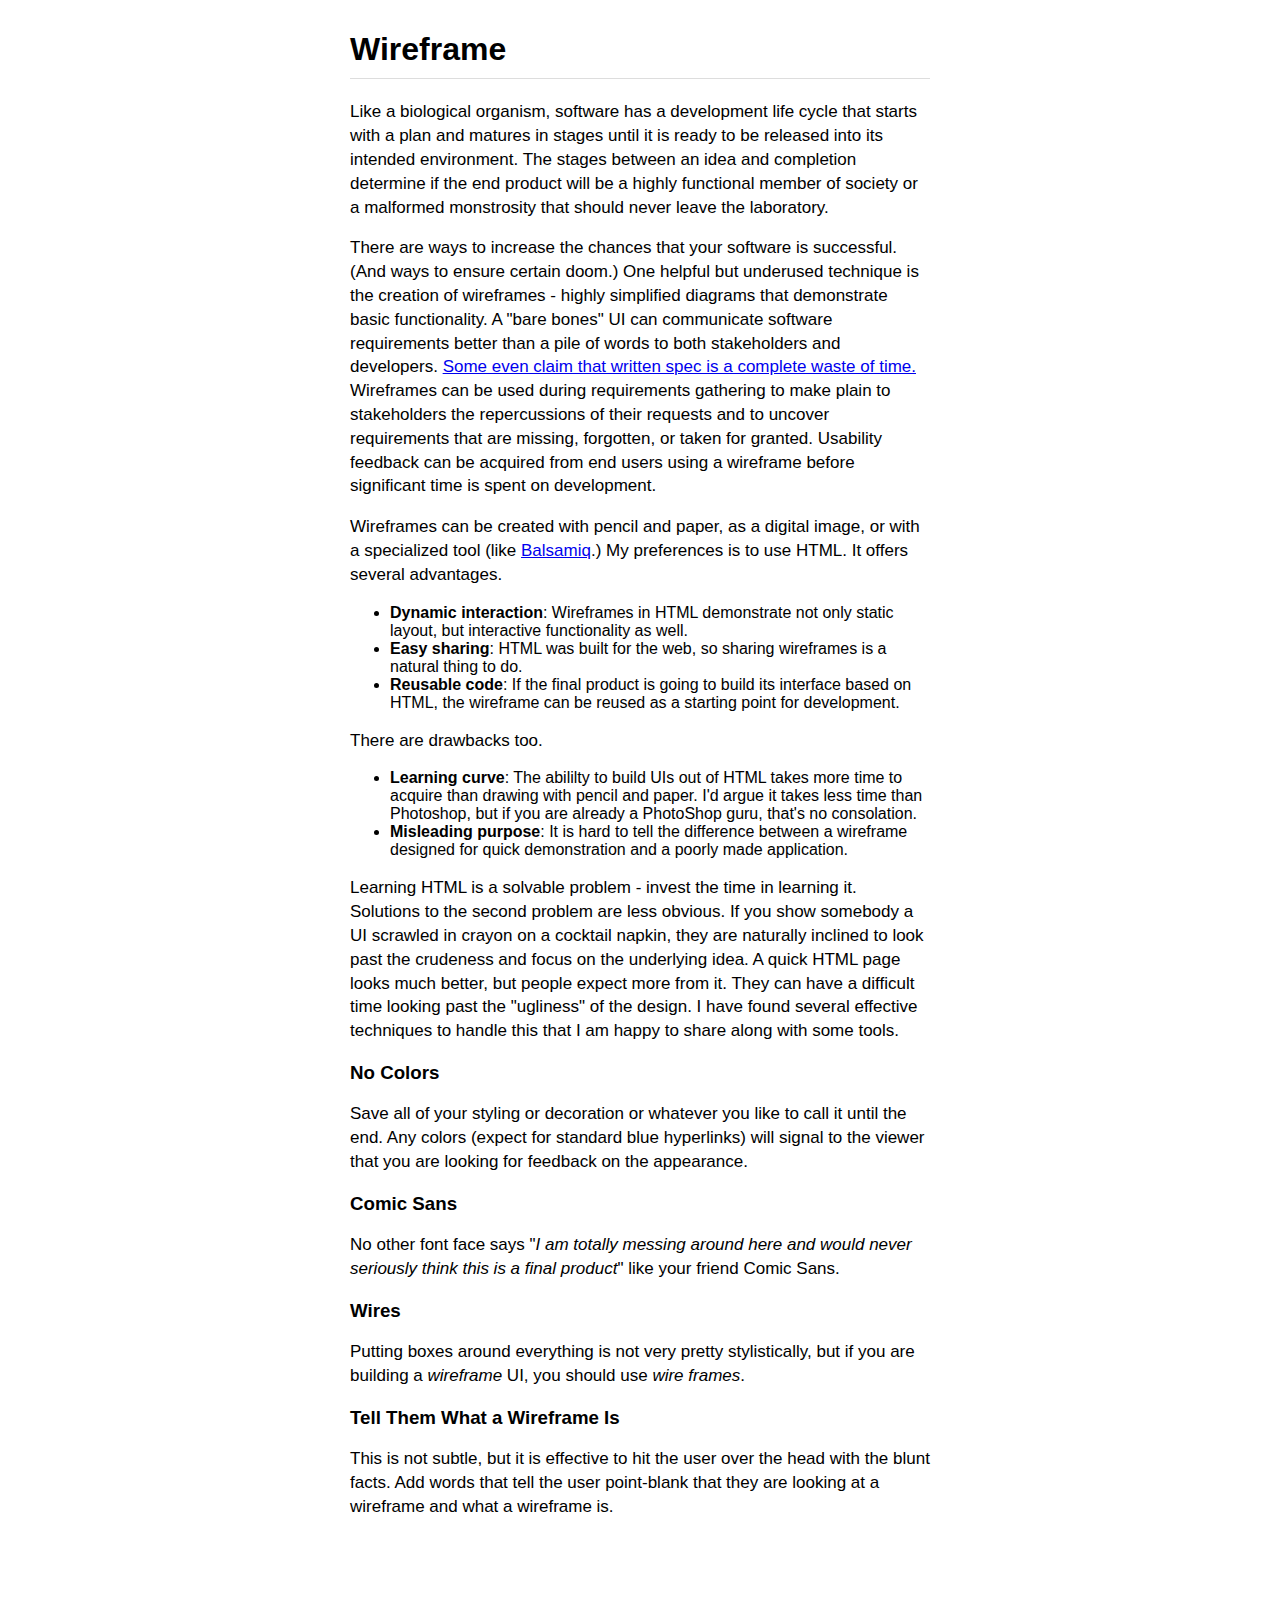
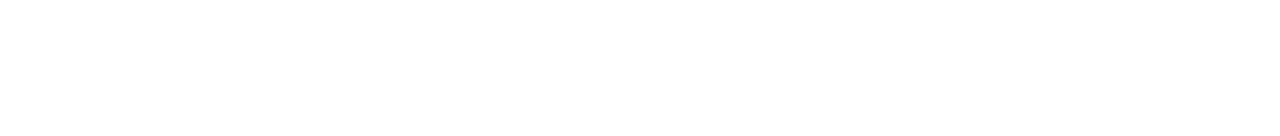
==== commit 1342722c: "Update index.html" ====
--- a/index.html
+++ b/index.html
@@ -12,7 +12,7 @@
 div.article p {line-height: 1.4em; font-size: 17px; }
 
 /* Approximating GitHub markdown styles */
-h1 {border-bottom: 1px solid #ddd; }
+h1 {border-bottom: 1px solid #ddd; padding-bottom: 0.3em; }
 pre {padding: 1em; background: #eee; overflow: auto; }
 blockquote {margin: 16px 0; padding: 0 15px; color: #777; border-left: 4px solid #ddd; }
 table {border-collapse: collapse; }
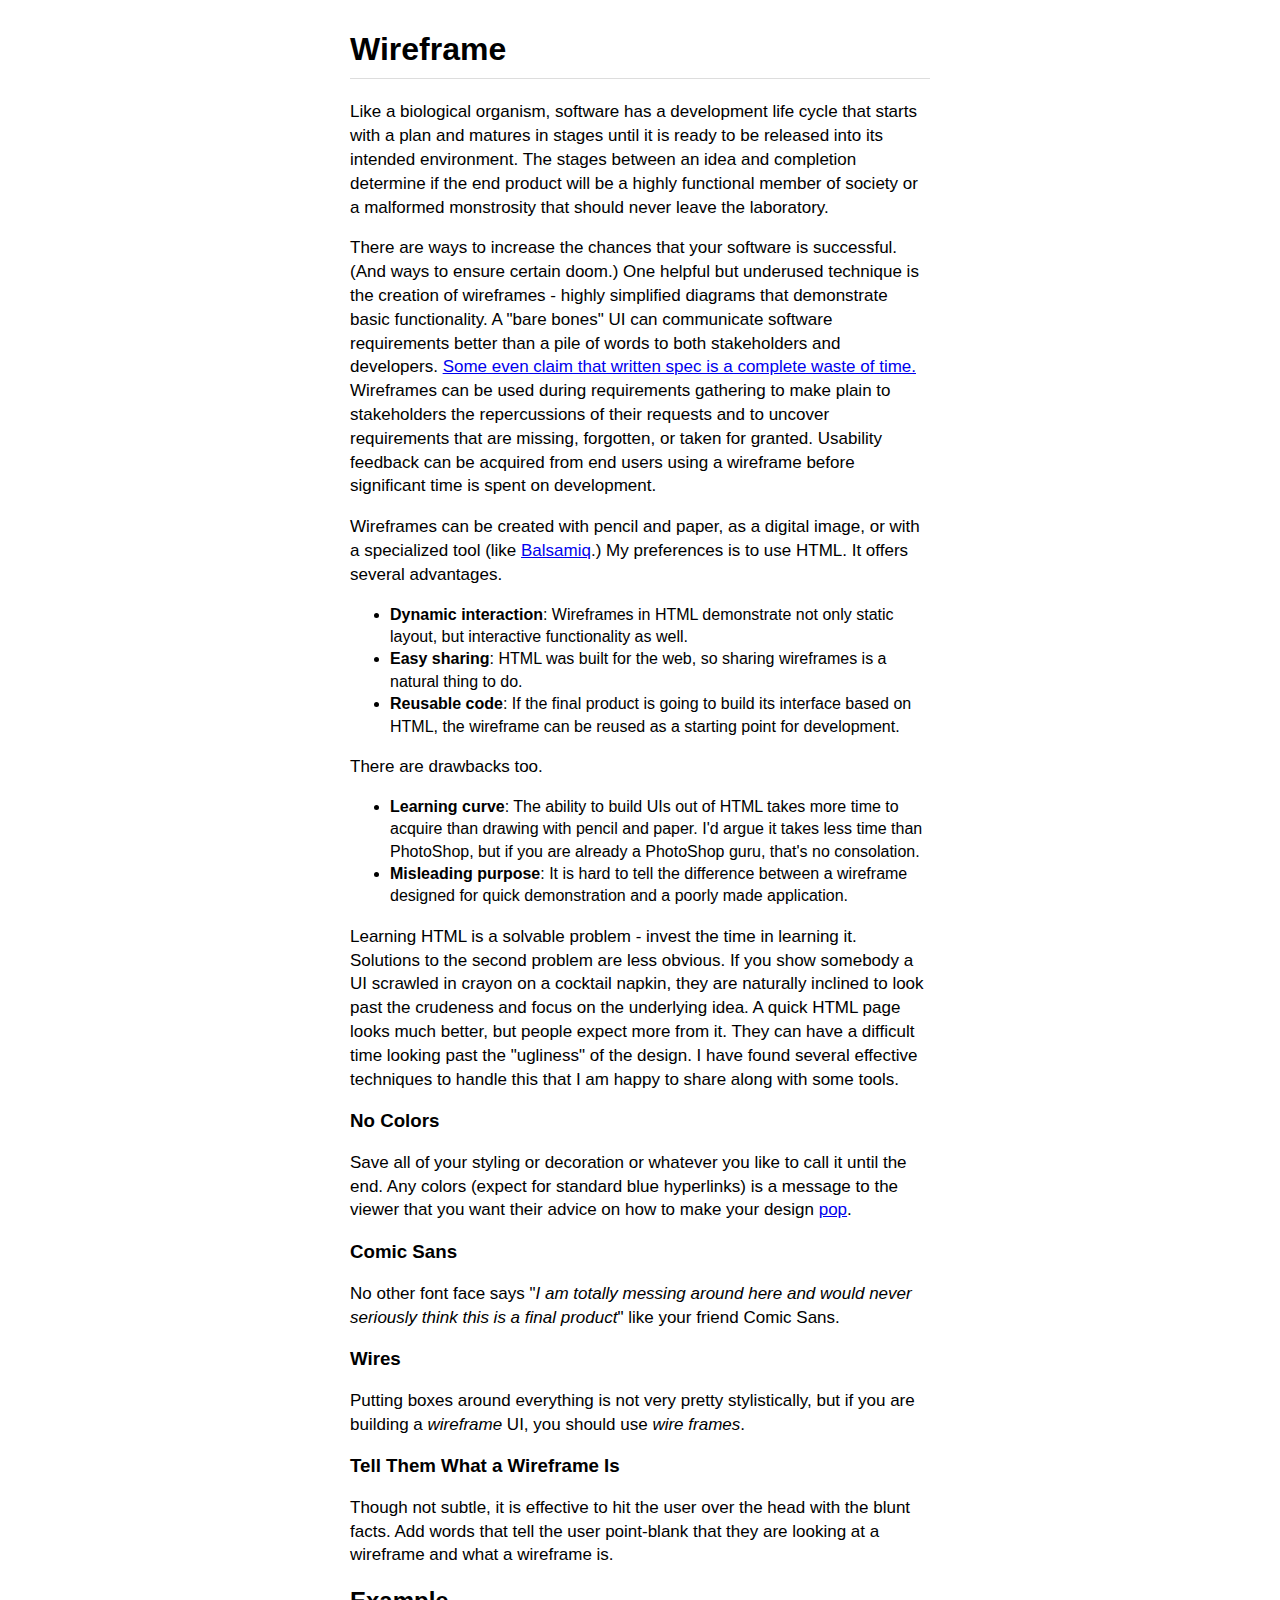
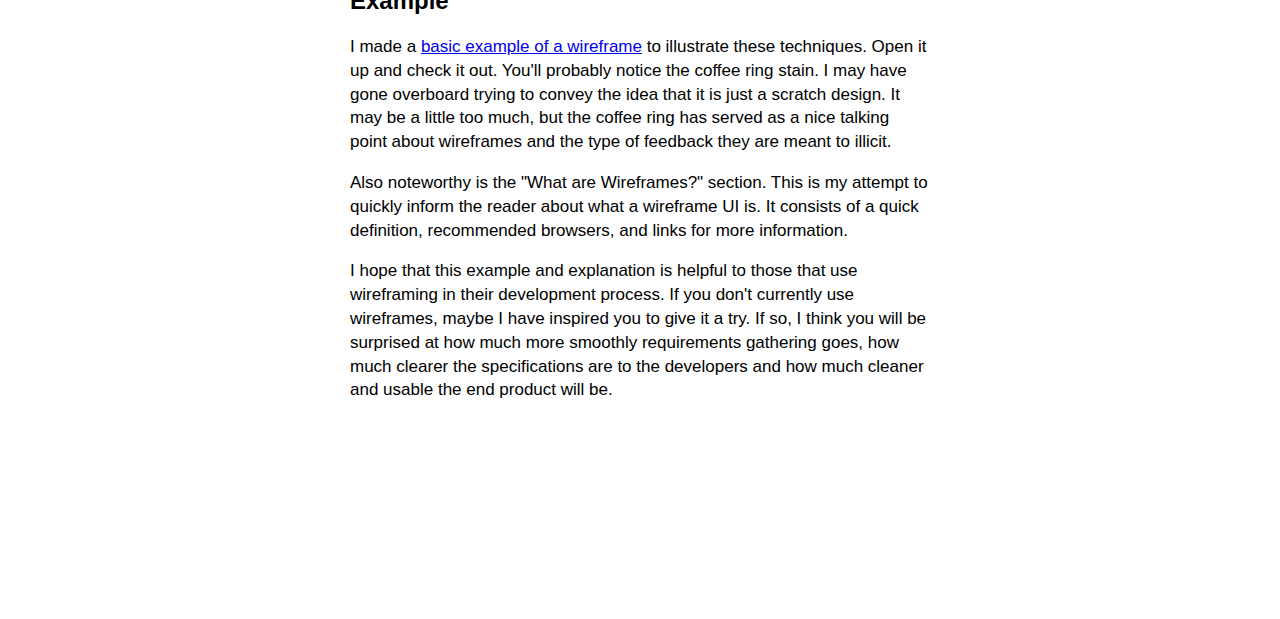
==== commit 2dfc2995: "Update index.html" ====
--- a/index.html
+++ b/index.html
@@ -10,6 +10,7 @@
 body {margin: 0 auto; max-width: 580px; }
 div.article > *:first-child {margin-top: 0; }
 div.article p {line-height: 1.4em; font-size: 17px; }
+div.article li {line-height: 1.4em; font-size: 16px; }
 
 /* Approximating GitHub markdown styles */
 h1 {border-bottom: 1px solid #ddd; padding-bottom: 0.3em; }
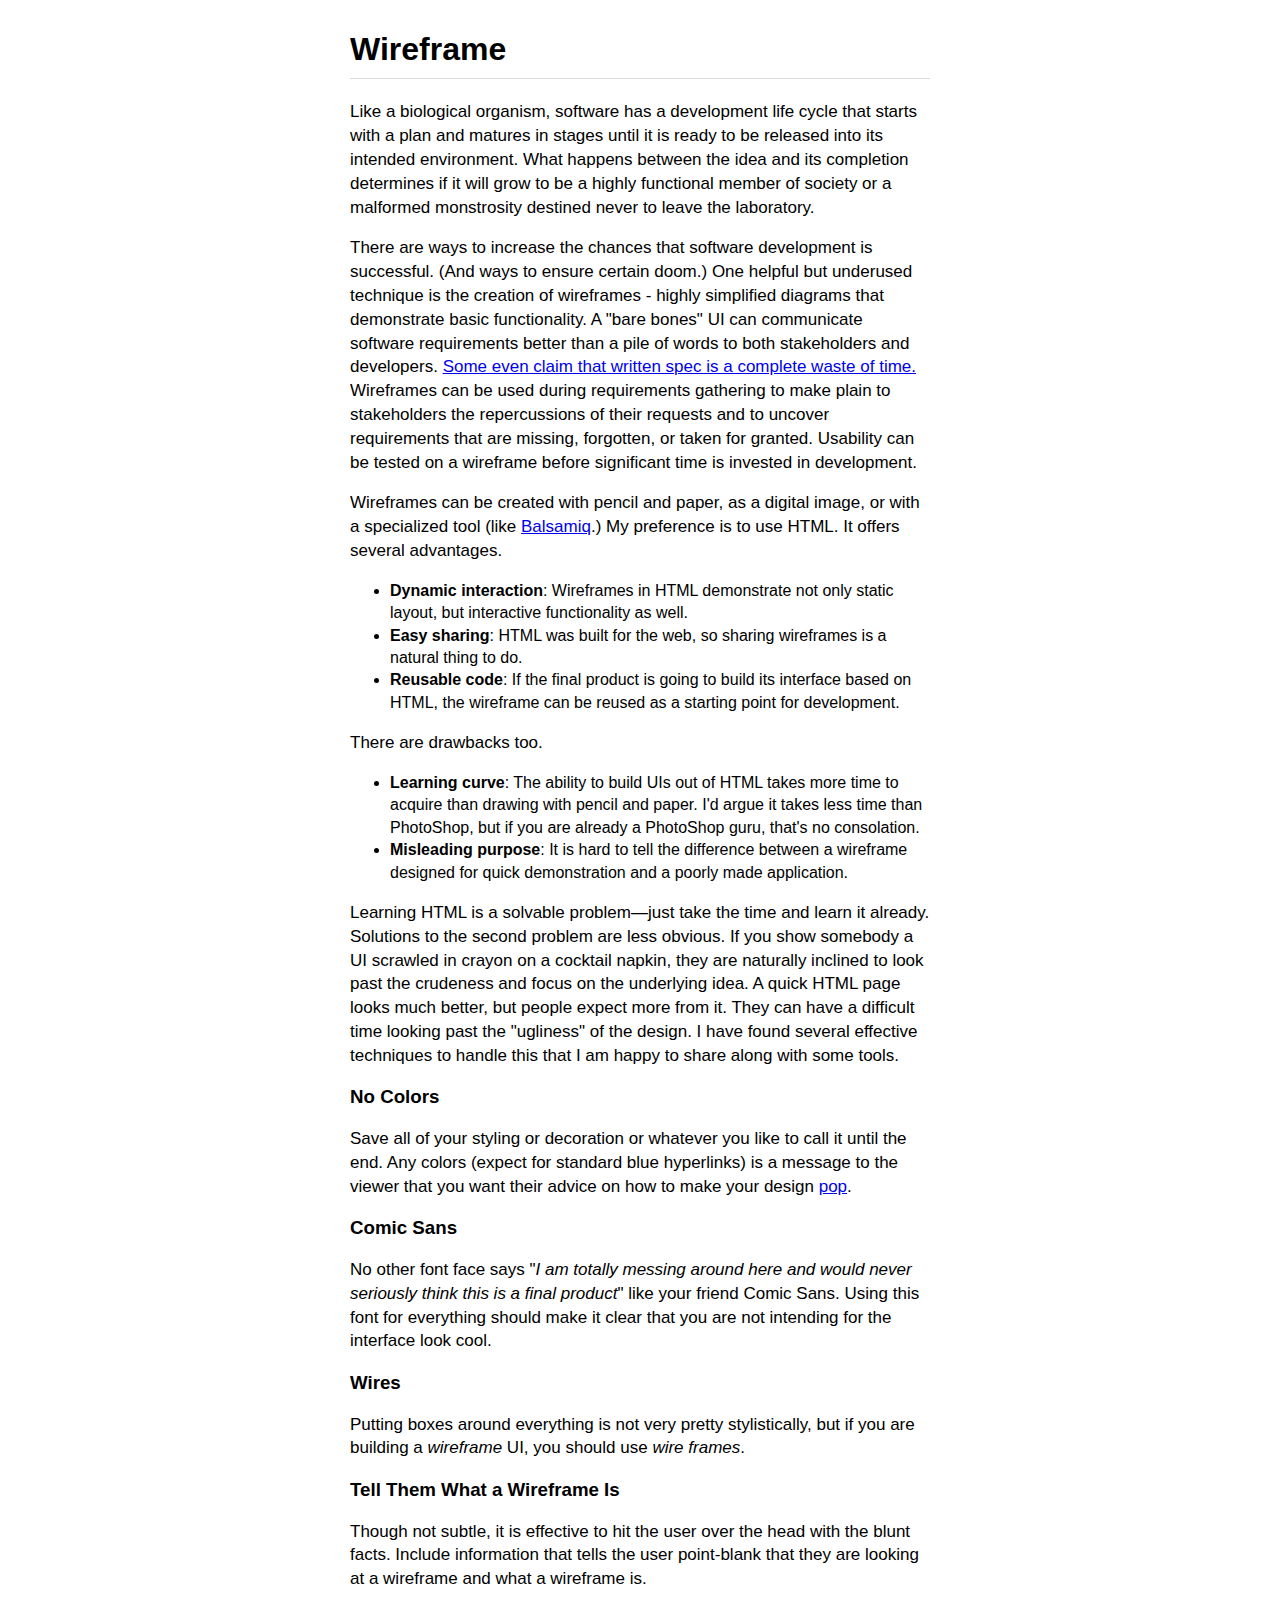
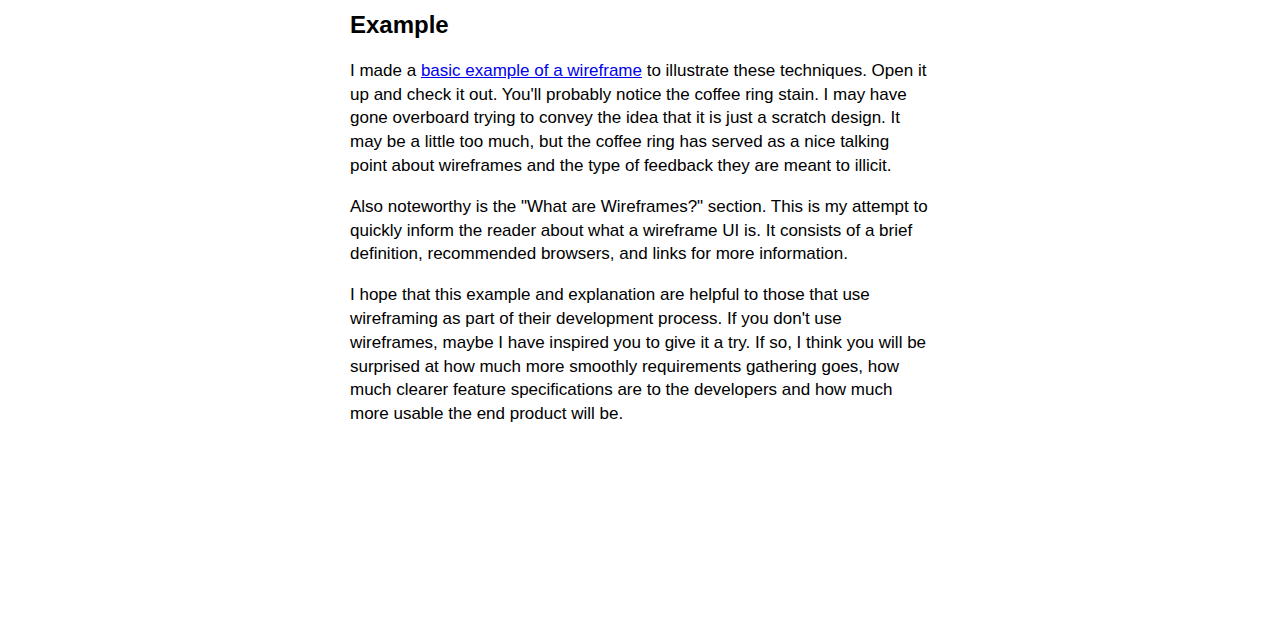
==== commit f2ca8b48: "Update index.html" ====
--- a/index.html
+++ b/index.html
@@ -3,7 +3,7 @@
 <head>
 <meta charset="utf-8">
 <meta name="viewport" content="initial-scale=1.0, user-scalable=no">
-<title>README</title>
+<title>Wireframe</title>
 <style type="text/css">
 /* https://github.com/chrisbroski/simple-css  */
 html {padding: 10px 10px 200px; font-family: droid sans, sans-serif; }
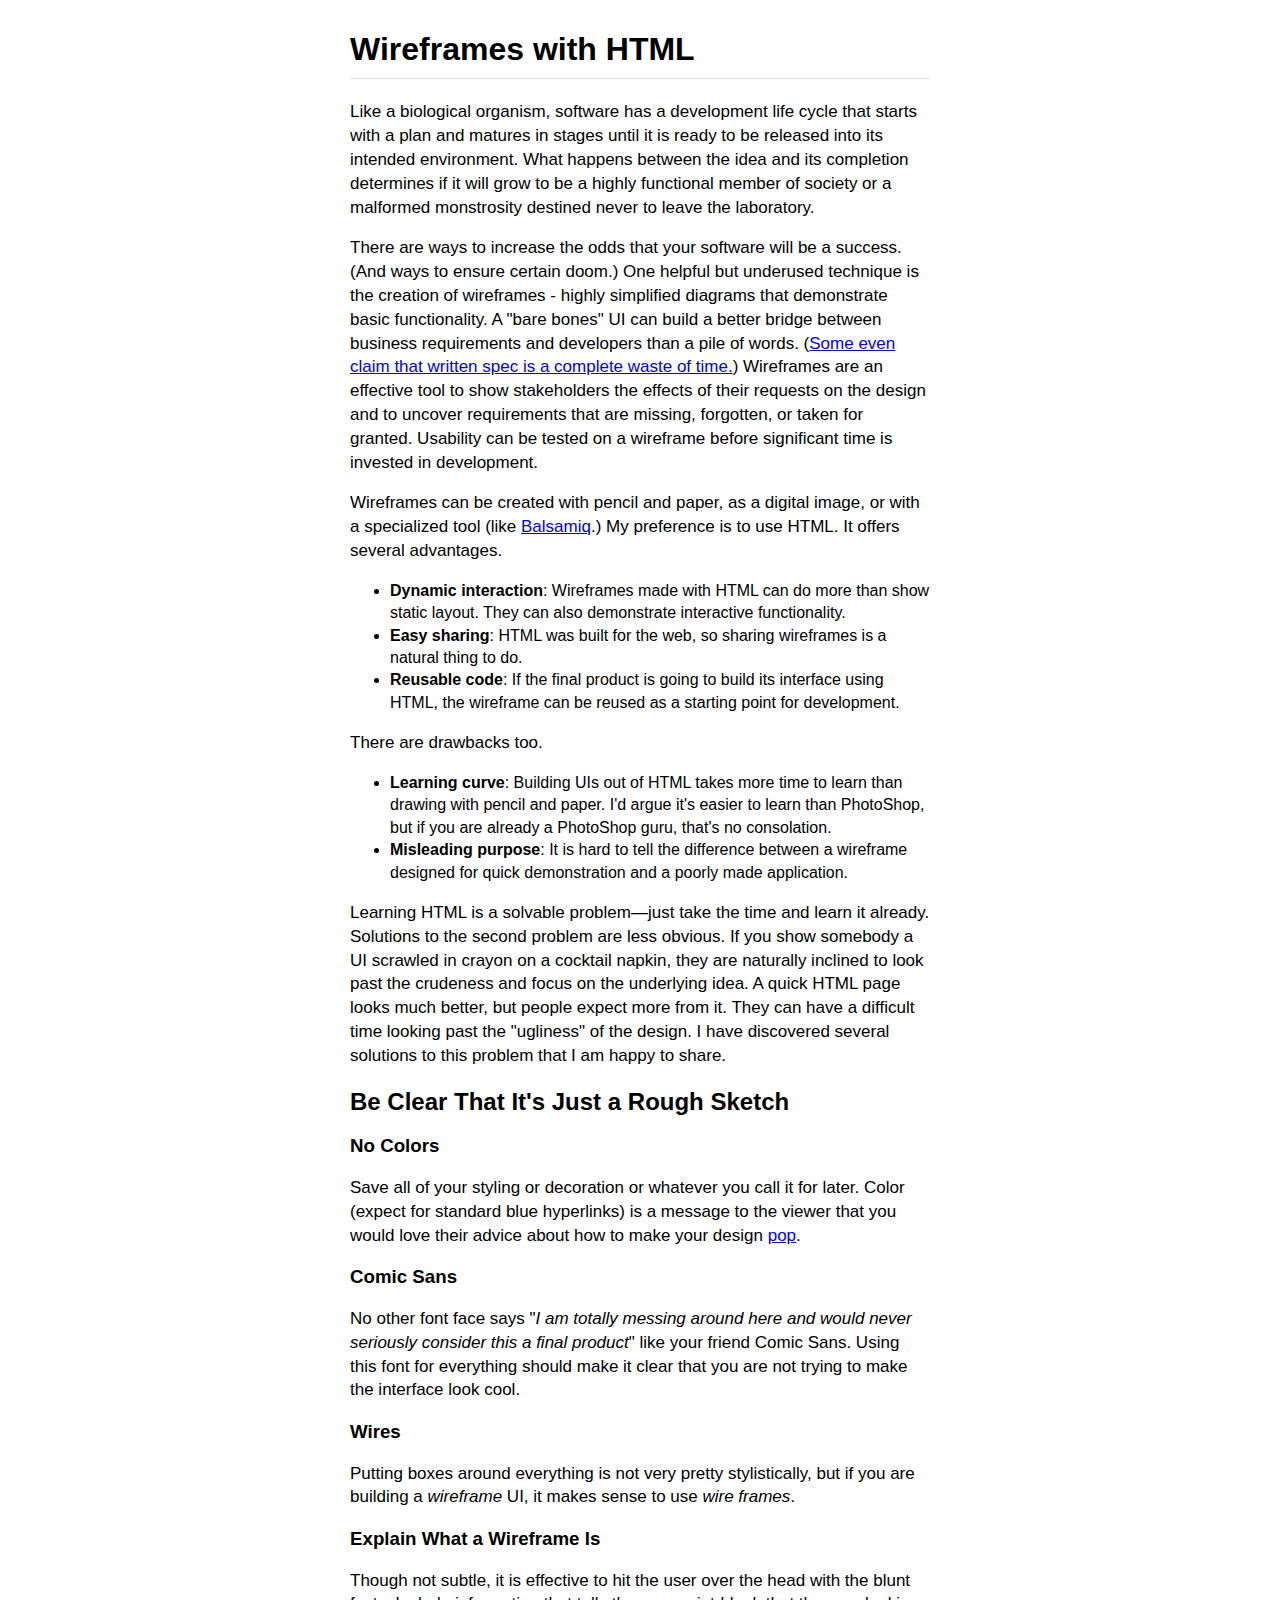
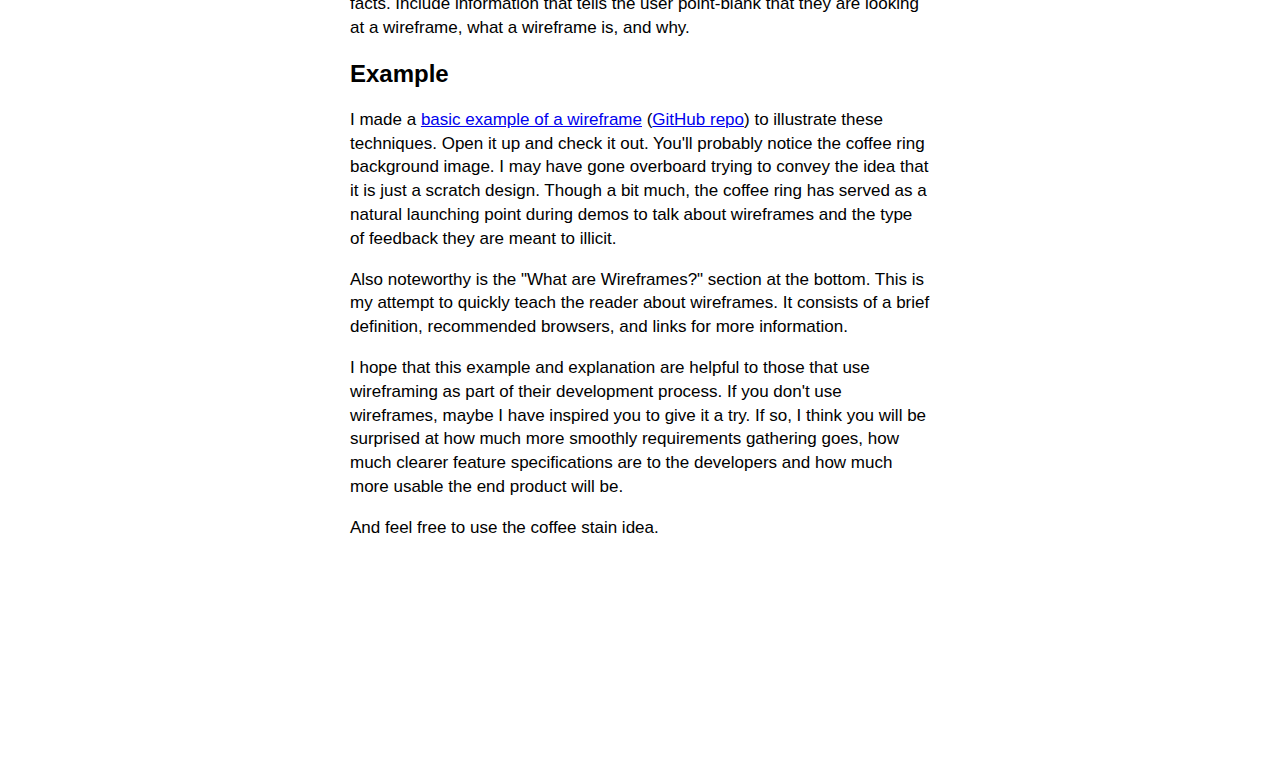
==== commit ab0949fc: "Update index.html" ====
--- a/index.html
+++ b/index.html
@@ -3,7 +3,7 @@
 <head>
 <meta charset="utf-8">
 <meta name="viewport" content="initial-scale=1.0, user-scalable=no">
-<title>Wireframe</title>
+<title>Wireframes with HTML</title>
 <style type="text/css">
 /* https://github.com/chrisbroski/simple-css  */
 html {padding: 10px 10px 200px; font-family: droid sans, sans-serif; }
